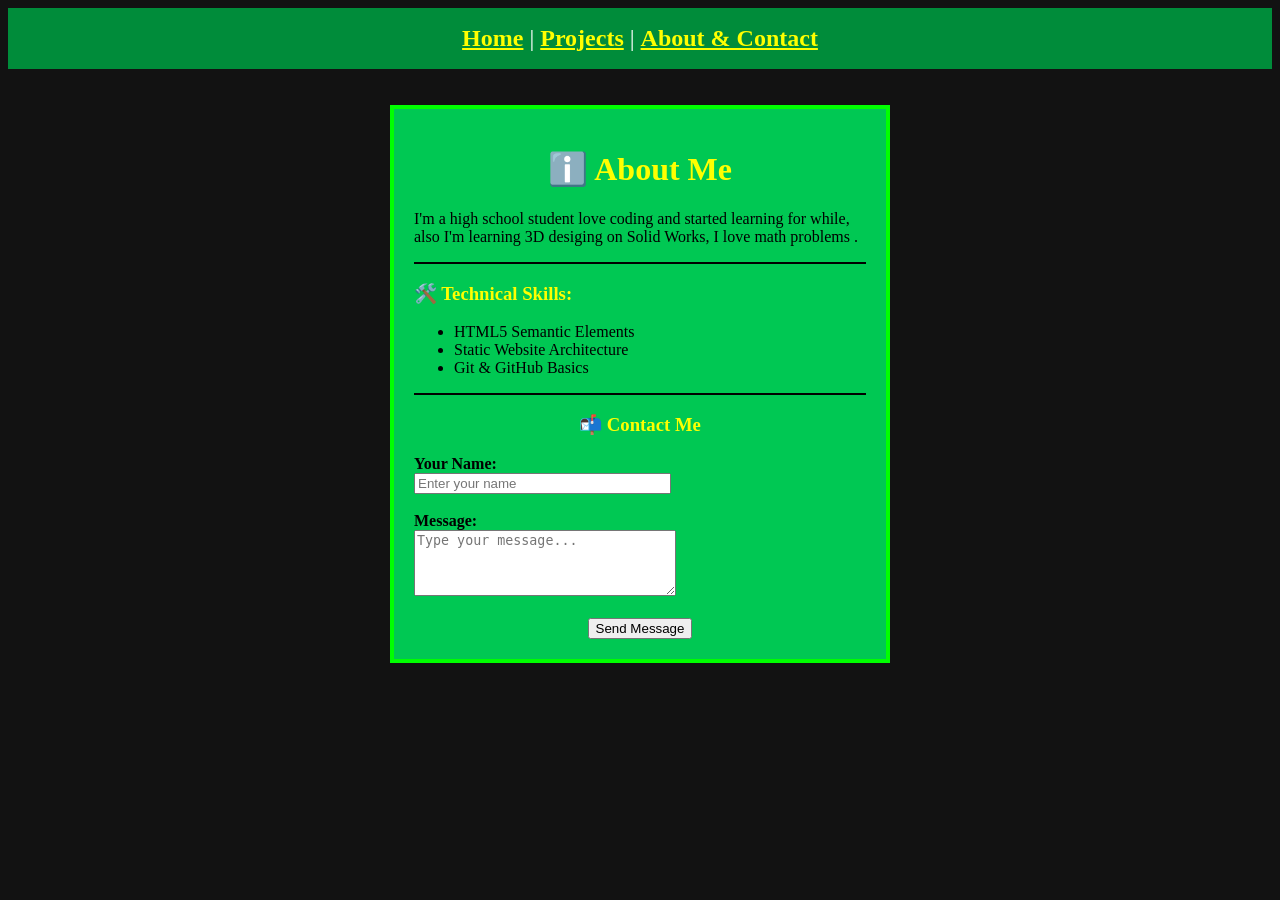
==== about.html @ 052f67ce "Add files via upload" ====
<!DOCTYPE html>
<html lang="en">
<head>
    <meta charset="UTF-8">
    <title>My Portfolio - About & Contact</title>
    <link rel="shortcut icon" href="favicon.ico">
</head>
<body bgcolor="#121212" text="#ffffff" link="#ffff00" vlink="#ffff00" alink="#00ff00">

  
    <table border="0" width="100%" bgcolor="#008c3a" cellpadding="15">
        <tr>
            <td align="center">
                <font size="5" color="#ffffff">
                    <a href="index.html"><b>Home</b></a> | 
                    <a href="projects.html"><b>Projects</b></a> | 
                    <a href="about.html"><b>About & Contact</b></a>
                </font>
            </td>
        </tr>
    </table>

    <br><br>

    <table border="3" bordercolor="#00ff00" bgcolor="#00c853" width="500" align="center" cellpadding="20" cellspacing="0">
        <tr>
            <td align="left">
                <h1 align="center"><font color="#ffff00">ℹ️ About Me</font></h1>
                <p><font color="#000000">I'm a high school student love coding and started learning for while, also I'm learning 3D desiging on Solid Works, I love math problems  <b></b>.</font></p>

                <hr color="#000000">

                <h3><font color="#ffff00">🛠️ Technical Skills:</font></h3>
                <font color="#000000">
                    <ul>
                        <li>HTML5 Semantic Elements</li>
                        <li>Static Website Architecture</li>
                        <li>Git & GitHub Basics</li>
                    </ul>
                </font>

                <hr color="#000000">

                <h3 align="center"><font color="#ffff00">📬 Contact Me</font></h3>
                
                <form action="#" method="get">
                    <font color="#000000"><b>Your Name:</b></font><br>
                    <input type="text" name="name" placeholder="Enter your name" required size="30"><br><br>
                    
                    <font color="#000000"><b>Message:</b></font><br>
                    <textarea name="message" rows="4" cols="30" placeholder="Type your message..."></textarea><br><br>

                    <div align="center">
                        <input type="submit" value="Send Message">
                    </div>
                </form>

            </td>
        </tr>
    </table>

</body>
</html>
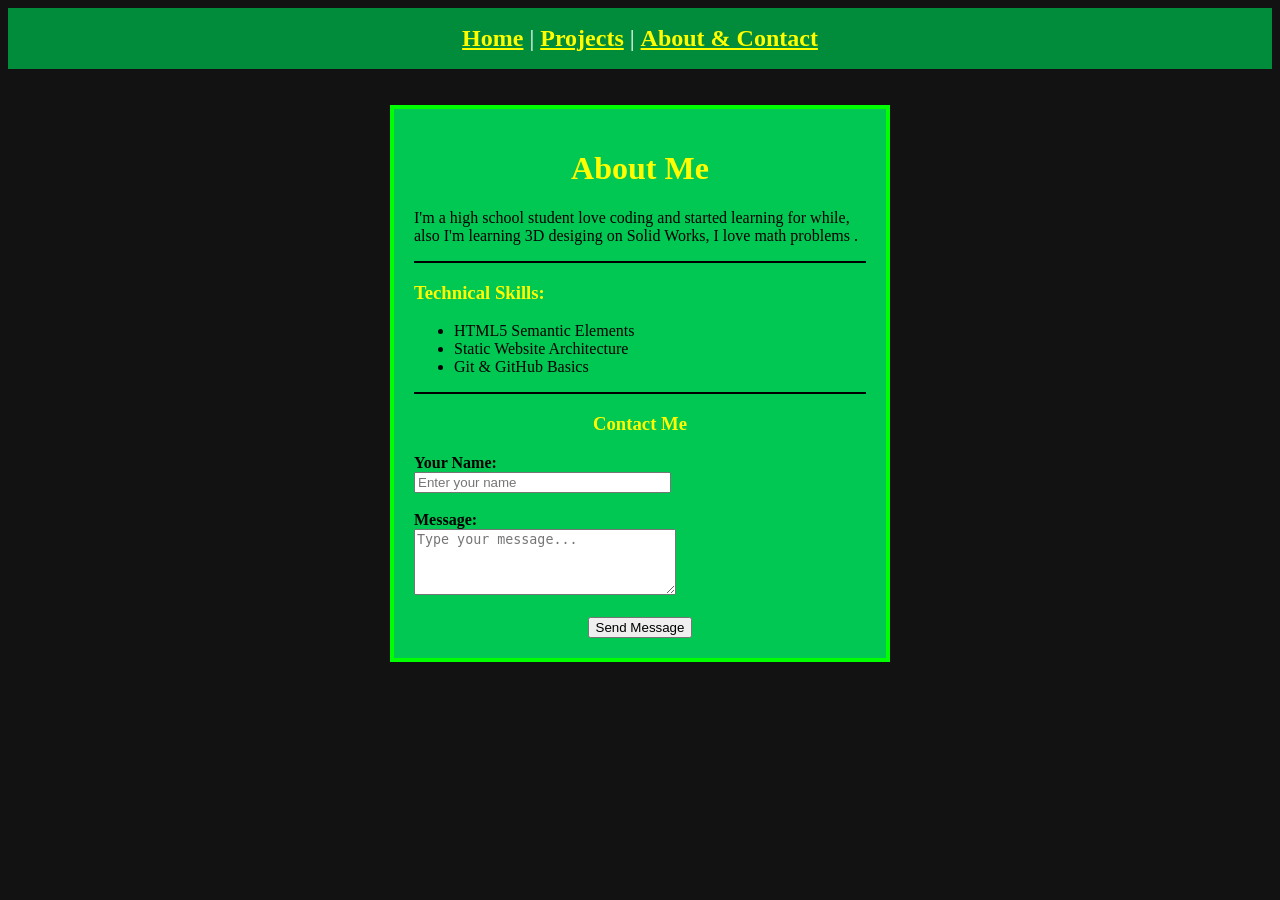
==== commit 9e1068b6: "Add files via upload" ====
--- a/about.html
+++ b/about.html
@@ -3,11 +3,11 @@
 <head>
     <meta charset="UTF-8">
     <title>My Portfolio - About & Contact</title>
-    <link rel="shortcut icon" href="favicon.ico">
+    <link rel="icon" href="Ashraf.png" type="images/png">
 </head>
 <body bgcolor="#121212" text="#ffffff" link="#ffff00" vlink="#ffff00" alink="#00ff00">
 
-  
+
     <table border="0" width="100%" bgcolor="#008c3a" cellpadding="15">
         <tr>
             <td align="center">
@@ -25,12 +25,12 @@
     <table border="3" bordercolor="#00ff00" bgcolor="#00c853" width="500" align="center" cellpadding="20" cellspacing="0">
         <tr>
             <td align="left">
-                <h1 align="center"><font color="#ffff00">ℹ️ About Me</font></h1>
+                <h1 align="center"><font color="#ffff00"> About Me</font></h1>
                 <p><font color="#000000">I'm a high school student love coding and started learning for while, also I'm learning 3D desiging on Solid Works, I love math problems  <b></b>.</font></p>
 
                 <hr color="#000000">
 
-                <h3><font color="#ffff00">🛠️ Technical Skills:</font></h3>
+                <h3><font color="#ffff00"> Technical Skills:</font></h3>
                 <font color="#000000">
                     <ul>
                         <li>HTML5 Semantic Elements</li>
@@ -41,7 +41,7 @@
 
                 <hr color="#000000">
 
-                <h3 align="center"><font color="#ffff00">📬 Contact Me</font></h3>
+                <h3 align="center"><font color="#ffff00"> Contact Me</font></h3>
                 
                 <form action="#" method="get">
                     <font color="#000000"><b>Your Name:</b></font><br>
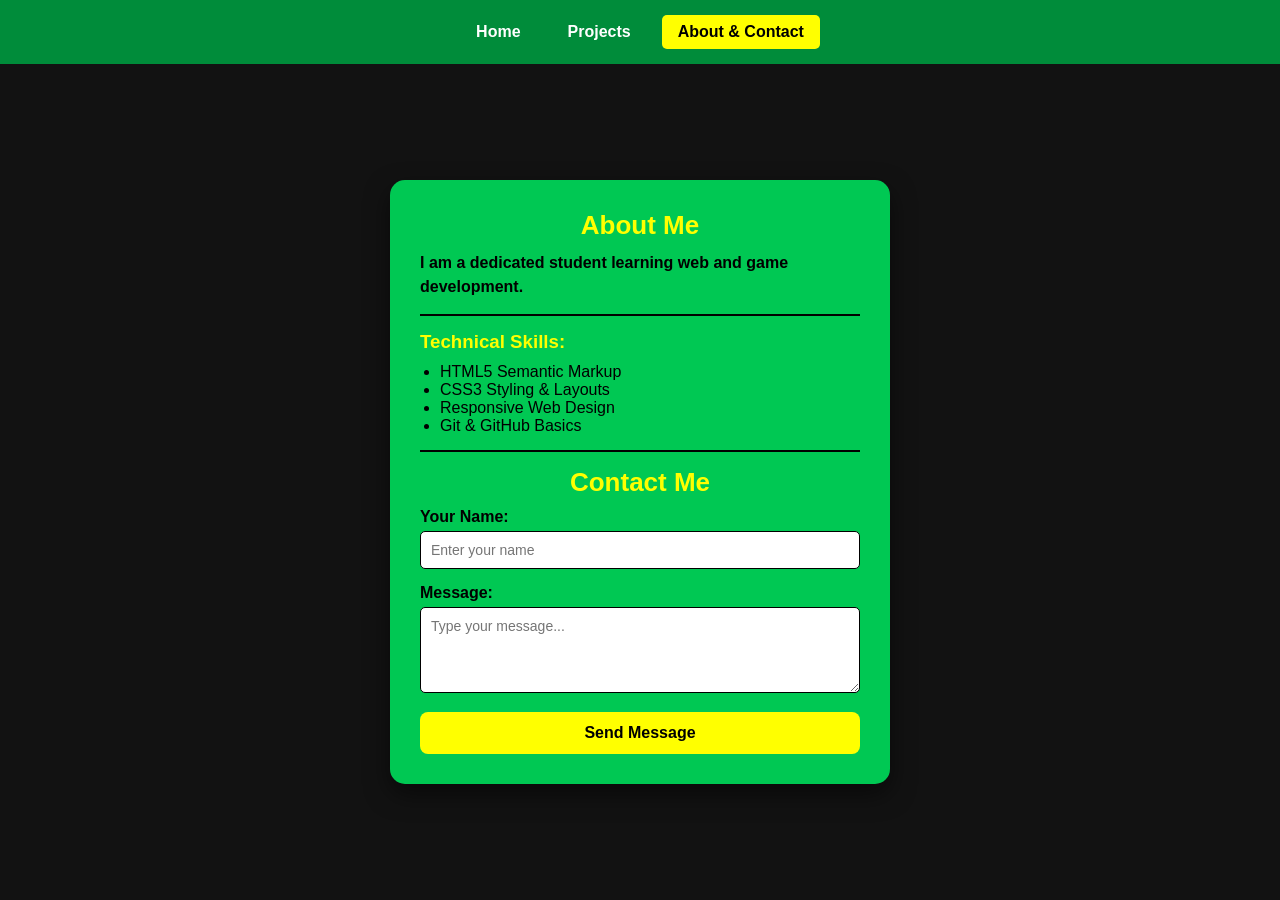
==== commit 8d1c113d: "Add files via upload" ====
--- a/about.html
+++ b/about.html
@@ -2,62 +2,49 @@
 <html lang="en">
 <head>
     <meta charset="UTF-8">
+    <meta name="viewport" content="width=device-width, initial-scale=1.0">
     <title>My Portfolio - About & Contact</title>
-    <link rel="icon" href="Ashraf.png" type="images/png">
+    <link rel="shortcut icon" href="favicon.ico">
+    <link rel="stylesheet" href="style.css">
 </head>
-<body bgcolor="#121212" text="#ffffff" link="#ffff00" vlink="#ffff00" alink="#00ff00">
+<body>
 
+    <nav class="navbar">
+        <a href="index.html">Home</a>
+        <a href="projects.html">Projects</a>
+        <a href="about.html" class="active">About & Contact</a>
+    </nav>
 
-    <table border="0" width="100%" bgcolor="#008c3a" cellpadding="15">
-        <tr>
-            <td align="center">
-                <font size="5" color="#ffffff">
-                    <a href="index.html"><b>Home</b></a> | 
-                    <a href="projects.html"><b>Projects</b></a> | 
-                    <a href="about.html"><b>About & Contact</b></a>
-                </font>
-            </td>
-        </tr>
-    </table>
+    <div class="main-container">
+        <div class="card">
+            <h1> About Me</h1>
+            <p style="text-align: left;">I am a dedicated student learning web and game development.</p>
 
-    <br><br>
+            <hr>
 
-    <table border="3" bordercolor="#00ff00" bgcolor="#00c853" width="500" align="center" cellpadding="20" cellspacing="0">
-        <tr>
-            <td align="left">
-                <h1 align="center"><font color="#ffff00"> About Me</font></h1>
-                <p><font color="#000000">I'm a high school student love coding and started learning for while, also I'm learning 3D desiging on Solid Works, I love math problems  <b></b>.</font></p>
+            <h3 style="text-align: left; color: #ffff00;"> Technical Skills:</h3>
+            <ul>
+                <li>HTML5 Semantic Markup</li>
+                <li>CSS3 Styling & Layouts</li>
+                <li>Responsive Web Design</li>
+                <li>Git & GitHub Basics</li>
+            </ul>
 
-                <hr color="#000000">
+            <hr>
 
-                <h3><font color="#ffff00"> Technical Skills:</font></h3>
-                <font color="#000000">
-                    <ul>
-                        <li>HTML5 Semantic Elements</li>
-                        <li>Static Website Architecture</li>
-                        <li>Git & GitHub Basics</li>
-                    </ul>
-                </font>
+            <h1> Contact Me</h1>
+            <form action="#" method="get">
+                <div style="text-align: left;">
+                    <label for="name"><b>Your Name:</b></label>
+                    <input type="text" id="name" name="name" placeholder="Enter your name" required>
 
-                <hr color="#000000">
-
-                <h3 align="center"><font color="#ffff00"> Contact Me</font></h3>
-                
-                <form action="#" method="get">
-                    <font color="#000000"><b>Your Name:</b></font><br>
-                    <input type="text" name="name" placeholder="Enter your name" required size="30"><br><br>
-                    
-                    <font color="#000000"><b>Message:</b></font><br>
-                    <textarea name="message" rows="4" cols="30" placeholder="Type your message..."></textarea><br><br>
-
-                    <div align="center">
-                        <input type="submit" value="Send Message">
-                    </div>
-                </form>
-
-            </td>
-        </tr>
-    </table>
+                    <label for="message"><b>Message:</b></label>
+                    <textarea id="message" name="message" rows="4" placeholder="Type your message..."></textarea>
+                </div>
+                <input type="submit" value="Send Message">
+            </form>
+        </div>
+    </div>
 
 </body>
 </html>
--- a/style.css
+++ b/style.css
@@ -0,0 +1,157 @@
+* {
+    box-sizing: border-box;
+    font-family: Arial, sans-serif;
+    margin: 0;
+    padding: 0;
+}
+
+body {
+    background-color: #121212;
+    color: #ffffff;
+    min-height: 100vh;
+    display: flex;
+    flex-direction: column;
+    align-items: center;
+}
+
+/* Navbar */
+.navbar {
+    background-color: #008c3a;
+    width: 100%;
+    display: flex;
+    justify-content: center;
+    gap: 15px;
+    padding: 15px;
+}
+
+.navbar a {
+    color: #ffffff;
+    text-decoration: none;
+    font-weight: bold;
+    padding: 8px 16px;
+    border-radius: 5px;
+    transition: 0.3s;
+}
+
+.navbar a.active, .navbar a:hover {
+    background-color: #ffff00;
+    color: #000000;
+}
+
+/* Main Layout & Green Card */
+.main-container {
+    display: flex;
+    justify-content: center;
+    align-items: center;
+    flex: 1;
+    width: 100%;
+    padding: 20px;
+}
+
+.card {
+    background-color: #00c853;
+    padding: 30px;
+    border-radius: 15px;
+    width: 100%;
+    max-width: 500px;
+    text-align: center;
+    color: #000000;
+    box-shadow: 0 10px 25px rgba(0, 0, 0, 0.5);
+}
+
+.profile-img {
+    width: 100px;
+    height: 100px;
+    border-radius: 50%;
+    margin-bottom: 15px;
+}
+
+h1 {
+    color: #ffff00;
+    font-size: 26px;
+    margin-bottom: 10px;
+}
+
+p {
+    font-weight: bold;
+    line-height: 1.5;
+}
+
+hr {
+    border: 1px solid #000;
+    margin: 15px 0;
+}
+
+/* Links & Buttons */
+.btn-link {
+    display: inline-block;
+    width: 100%;
+    padding: 12px;
+    background-color: #ffff00;
+    color: #000000;
+    font-weight: bold;
+    text-decoration: none;
+    border-radius: 8px;
+    margin-top: 15px;
+    box-sizing: border-box;
+}
+
+.btn-link:hover {
+    background-color: #b9f6ca;
+}
+
+/* Forms & Inputs */
+input[type="text"], textarea {
+    width: 100%;
+    padding: 10px;
+    margin-top: 5px;
+    margin-bottom: 15px;
+    border-radius: 5px;
+    border: 1px solid #000;
+    outline: none;
+    font-size: 14px;
+}
+
+input[type="submit"] {
+    width: 100%;
+    padding: 12px;
+    background-color: #ffff00;
+    border: none;
+    font-weight: bold;
+    border-radius: 8px;
+    cursor: pointer;
+    font-size: 16px;
+}
+
+input[type="submit"]:hover {
+    background-color: #b9f6ca;
+}
+
+/* Table */
+.projects-table {
+    width: 100%;
+    border-collapse: collapse;
+    margin-top: 15px;
+    background-color: #ffffff;
+    border-radius: 8px;
+    overflow: hidden;
+}
+
+.projects-table th, .projects-table td {
+    padding: 10px;
+    border: 1px solid #ccc;
+    text-align: center;
+    color: #000000;
+}
+
+.projects-table th {
+    background-color: #ffff00;
+    font-weight: bold;
+}
+
+/* Lists */
+ul {
+    text-align: left;
+    margin-left: 20px;
+    margin-top: 10px;
+}
